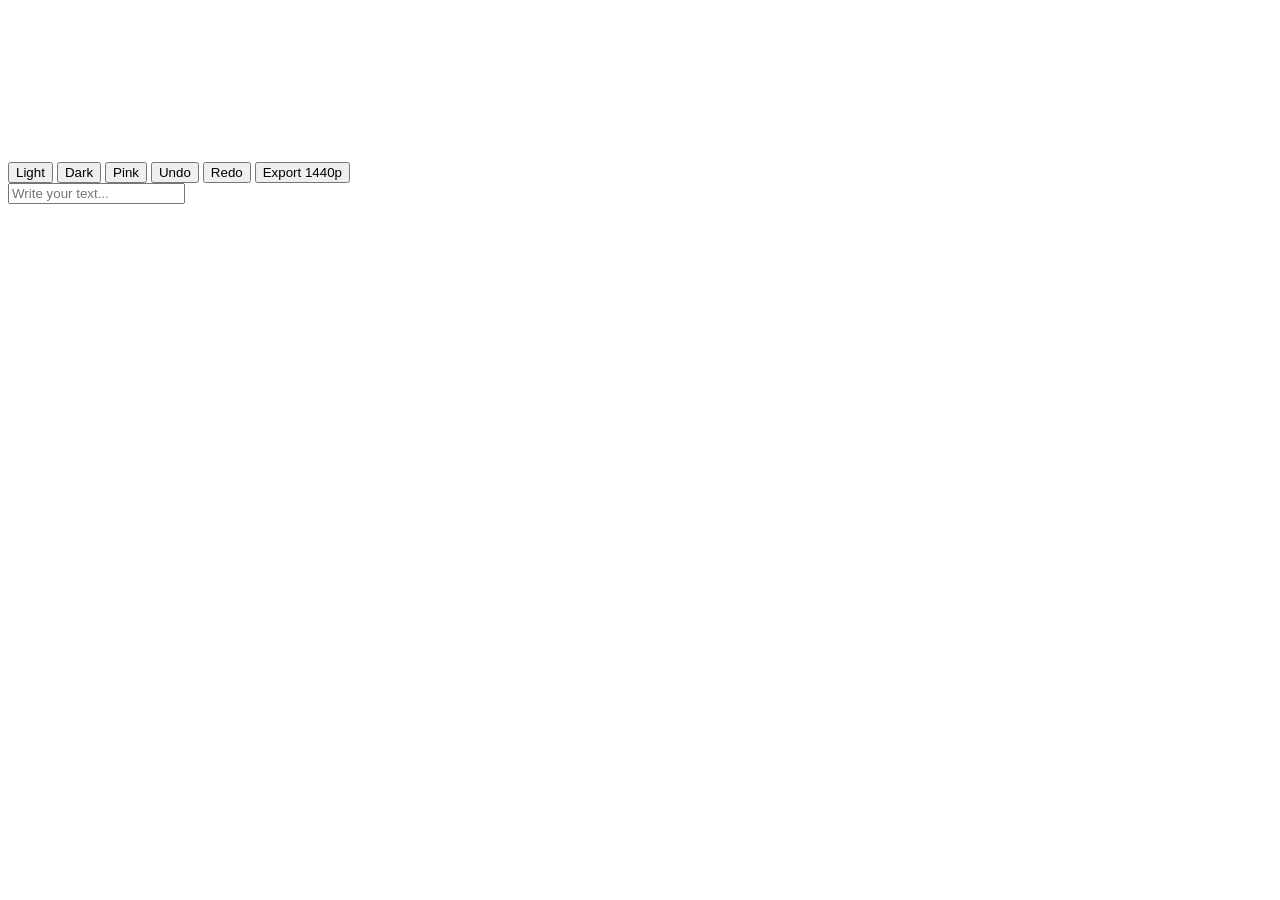
==== index.html @ 536cbb8d "Refactor index.html for version update and improvements Updated the title to 'Aesthetic Studio V13' " ====
<!DOCTYPE html>
<html lang="en">
<head>
  <meta charset="UTF-8">
  <title>Aesthetic Studio V13</title>
  <meta name="viewport" content="width=device-width, initial-scale=1.0">
  
  <!-- Main CSS -->
  <link rel="stylesheet" href="https://raw.githubusercontent.com/gamer1223-ui/aesthetic-studio/main/style.css">

  <!-- JS Files (all your 20 JS files) -->
  <script src="https://raw.githubusercontent.com/gamer1223-ui/aesthetic-studio/main/animations.js" defer></script>
  <script src="https://raw.githubusercontent.com/gamer1223-ui/aesthetic-studio/main/brush.js" defer></script>
  <script src="https://raw.githubusercontent.com/gamer1223-ui/aesthetic-studio/main/crop.js" defer></script>
  <script src="https://raw.githubusercontent.com/gamer1223-ui/aesthetic-studio/main/download.js" defer></script>
  <script src="https://raw.githubusercontent.com/gamer1223-ui/aesthetic-studio/main/editor.js" defer></script>
  <script src="https://raw.githubusercontent.com/gamer1223-ui/aesthetic-studio/main/export-advanced.js" defer></script>
  <script src="https://raw.githubusercontent.com/gamer1223-ui/aesthetic-studio/main/filters-extended.js" defer></script>
  <script src="https://raw.githubusercontent.com/gamer1223-ui/aesthetic-studio/main/filters.js" defer></script>
  <script src="https://raw.githubusercontent.com/gamer1223-ui/aesthetic-studio/main/history.js" defer></script>
  <script src="https://raw.githubusercontent.com/gamer1223-ui/aesthetic-studio/main/layer-manager.js" defer></script>
  <script src="https://raw.githubusercontent.com/gamer1223-ui/aesthetic-studio/main/neon.js" defer></script>
  <script src="https://raw.githubusercontent.com/gamer1223-ui/aesthetic-studio/main/quality.js" defer></script>
  <script src="https://raw.githubusercontent.com/gamer1223-ui/aesthetic-studio/main/scrolllabel-text-panel.js" defer></script>
  <script src="https://raw.githubusercontent.com/gamer1223-ui/aesthetic-studio/main/sliders.js" defer></script>
  <script src="https://raw.githubusercontent.com/gamer1223-ui/aesthetic-studio/main/stickers-animated.js" defer></script>
  <script src="https://raw.githubusercontent.com/gamer1223-ui/aesthetic-studio/main/stickers.js" defer></script>
  <script src="https://raw.githubusercontent.com/gamer1223-ui/aesthetic-studio/main/text-arrangement.js" defer></script>
  <script src="https://raw.githubusercontent.com/gamer1223-ui/aesthetic-studio/main/text-styles.js" defer></script>
  <script src="https://raw.githubusercontent.com/gamer1223-ui/aesthetic-studio/main/theme.js" defer></script>
  <script src="https://raw.githubusercontent.com/gamer1223-ui/aesthetic-studio/main/ui.js" defer></script>
</head>
<body>

  <!-- RGB Background Canvas -->
  <canvas id="backgroundCanvas"></canvas>

  <!-- Main Editor Canvas -->
  <canvas id="canvas"></canvas>

  <!-- Toolbar / Buttons -->
  <div id="toolbar">
    <button class="theme-button" onclick="applyTheme('light')">Light</button>
    <button class="theme-button" onclick="applyTheme('dark')">Dark</button>
    <button class="theme-button" onclick="applyTheme('pink')">Pink</button>
    <button onclick="undo()">Undo</button>
    <button onclick="redo()">Redo</button>
    <button onclick="exportHighQuality('1440p')">Export 1440p</button>
  </div>

  <!-- Scrollable Panels -->
  <div id="colorPanel"></div>
  <div id="fontPanel"></div>

  <!-- Text Input -->
  <div id="textInputContainer">
    <input type="text" id="textInput" placeholder="Write your text..." />
  </div>

  <!-- Initialize Scroll Panels / Example -->
  <script>
    document.addEventListener("DOMContentLoaded", () => {
      // Example: color panel
      createScrollablePanel("colorPanel", [
        { name: "Red", color: "#ff0000", onClick: () => applyTextColor("#ff0000") },
        { name: "Green", color: "#00ff00", onClick: () => applyTextColor("#00ff00") },
        { name: "Blue", color: "#0000ff", onClick: () => applyTextColor("#0000ff") },
        { name: "Yellow", color: "#ffff00", onClick: () => applyTextColor("#ffff00") },
        // add more colors as needed
      ], { direction: "row", iconSize: "30px", maxHeight: "60px" });

      // Example: font panel
      createScrollablePanel("fontPanel", [
        { name: "Arial", onClick: () => applyFont("Arial") },
        { name: "Verdana", onClick: () => applyFont("Verdana") },
        { name: "Comic Sans", onClick: () => applyFont("Comic Sans MS") },
        { name: "Times New Roman", onClick: () => applyFont("Times New Roman") },
        // add more fonts as needed
      ], { direction: "row", iconSize: "24px", maxHeight: "60px" });
    });
  </script>

</body>
</html>
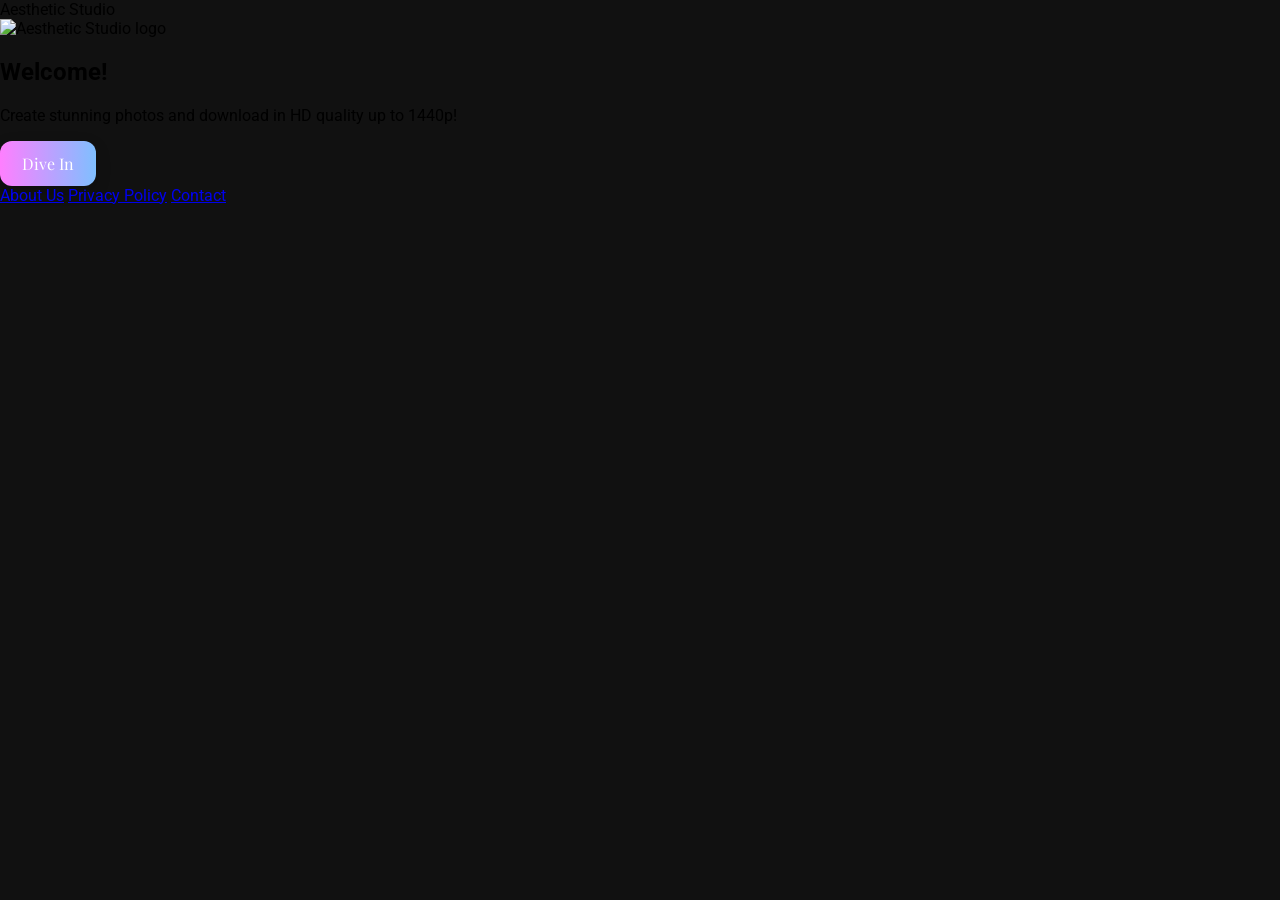
==== commit 80ff0b65: "Refactor index.html for improved structure and styling Updated HTML structure and linked local CSS. " ====
--- a/index.html
+++ b/index.html
@@ -1,83 +1,41 @@
 <!DOCTYPE html>
 <html lang="en">
 <head>
-  <meta charset="UTF-8">
-  <title>Aesthetic Studio V13</title>
-  <meta name="viewport" content="width=device-width, initial-scale=1.0">
-  
-  <!-- Main CSS -->
-  <link rel="stylesheet" href="https://raw.githubusercontent.com/gamer1223-ui/aesthetic-studio/main/style.css">
+  <meta charset="UTF-8" />
+  <meta name="viewport" content="width=device-width, initial-scale=1.0" />
+  <title>Aesthetic Studio</title>
 
-  <!-- JS Files (all your 20 JS files) -->
-  <script src="https://raw.githubusercontent.com/gamer1223-ui/aesthetic-studio/main/animations.js" defer></script>
-  <script src="https://raw.githubusercontent.com/gamer1223-ui/aesthetic-studio/main/brush.js" defer></script>
-  <script src="https://raw.githubusercontent.com/gamer1223-ui/aesthetic-studio/main/crop.js" defer></script>
-  <script src="https://raw.githubusercontent.com/gamer1223-ui/aesthetic-studio/main/download.js" defer></script>
-  <script src="https://raw.githubusercontent.com/gamer1223-ui/aesthetic-studio/main/editor.js" defer></script>
-  <script src="https://raw.githubusercontent.com/gamer1223-ui/aesthetic-studio/main/export-advanced.js" defer></script>
-  <script src="https://raw.githubusercontent.com/gamer1223-ui/aesthetic-studio/main/filters-extended.js" defer></script>
-  <script src="https://raw.githubusercontent.com/gamer1223-ui/aesthetic-studio/main/filters.js" defer></script>
-  <script src="https://raw.githubusercontent.com/gamer1223-ui/aesthetic-studio/main/history.js" defer></script>
-  <script src="https://raw.githubusercontent.com/gamer1223-ui/aesthetic-studio/main/layer-manager.js" defer></script>
-  <script src="https://raw.githubusercontent.com/gamer1223-ui/aesthetic-studio/main/neon.js" defer></script>
-  <script src="https://raw.githubusercontent.com/gamer1223-ui/aesthetic-studio/main/quality.js" defer></script>
-  <script src="https://raw.githubusercontent.com/gamer1223-ui/aesthetic-studio/main/scrolllabel-text-panel.js" defer></script>
-  <script src="https://raw.githubusercontent.com/gamer1223-ui/aesthetic-studio/main/sliders.js" defer></script>
-  <script src="https://raw.githubusercontent.com/gamer1223-ui/aesthetic-studio/main/stickers-animated.js" defer></script>
-  <script src="https://raw.githubusercontent.com/gamer1223-ui/aesthetic-studio/main/stickers.js" defer></script>
-  <script src="https://raw.githubusercontent.com/gamer1223-ui/aesthetic-studio/main/text-arrangement.js" defer></script>
-  <script src="https://raw.githubusercontent.com/gamer1223-ui/aesthetic-studio/main/text-styles.js" defer></script>
-  <script src="https://raw.githubusercontent.com/gamer1223-ui/aesthetic-studio/main/theme.js" defer></script>
-  <script src="https://raw.githubusercontent.com/gamer1223-ui/aesthetic-studio/main/ui.js" defer></script>
+  <link rel="stylesheet" href="style.css" />
+
+  <!-- cursive font only for the title -->
+  <link href="https://fonts.googleapis.com/css2?family=Dancing+Script:wght@700&display=swap" rel="stylesheet">
 </head>
-<body>
 
-  <!-- RGB Background Canvas -->
-  <canvas id="backgroundCanvas"></canvas>
+<body class="welcome-page">
 
-  <!-- Main Editor Canvas -->
-  <canvas id="canvas"></canvas>
+  <header class="welcome-header">
+    <div class="site-title">Aesthetic Studio</div>
+    <!-- put your logo file in /images/logo.png -->
+    <img src="images/logo.png" class="site-logo" alt="Aesthetic Studio logo">
+  </header>
 
-  <!-- Toolbar / Buttons -->
-  <div id="toolbar">
-    <button class="theme-button" onclick="applyTheme('light')">Light</button>
-    <button class="theme-button" onclick="applyTheme('dark')">Dark</button>
-    <button class="theme-button" onclick="applyTheme('pink')">Pink</button>
-    <button onclick="undo()">Undo</button>
-    <button onclick="redo()">Redo</button>
-    <button onclick="exportHighQuality('1440p')">Export 1440p</button>
-  </div>
+  <main class="welcome-main">
+    <h2>Welcome!</h2>
+    <p>Create stunning photos and download in HD quality up to 1440p!</p>
 
-  <!-- Scrollable Panels -->
-  <div id="colorPanel"></div>
-  <div id="fontPanel"></div>
+    <button class="dive-btn" onclick="goHome()">Dive In</button>
+  </main>
 
-  <!-- Text Input -->
-  <div id="textInputContainer">
-    <input type="text" id="textInput" placeholder="Write your text..." />
-  </div>
+  <footer class="site-footer">
+    <a href="#">About Us</a>
+    <a href="#">Privacy Policy</a>
+    <a href="#">Contact</a>
+  </footer>
 
-  <!-- Initialize Scroll Panels / Example -->
   <script>
-    document.addEventListener("DOMContentLoaded", () => {
-      // Example: color panel
-      createScrollablePanel("colorPanel", [
-        { name: "Red", color: "#ff0000", onClick: () => applyTextColor("#ff0000") },
-        { name: "Green", color: "#00ff00", onClick: () => applyTextColor("#00ff00") },
-        { name: "Blue", color: "#0000ff", onClick: () => applyTextColor("#0000ff") },
-        { name: "Yellow", color: "#ffff00", onClick: () => applyTextColor("#ffff00") },
-        // add more colors as needed
-      ], { direction: "row", iconSize: "30px", maxHeight: "60px" });
-
-      // Example: font panel
-      createScrollablePanel("fontPanel", [
-        { name: "Arial", onClick: () => applyFont("Arial") },
-        { name: "Verdana", onClick: () => applyFont("Verdana") },
-        { name: "Comic Sans", onClick: () => applyFont("Comic Sans MS") },
-        { name: "Times New Roman", onClick: () => applyFont("Times New Roman") },
-        // add more fonts as needed
-      ], { direction: "row", iconSize: "24px", maxHeight: "60px" });
-    });
+    function goHome(){
+      window.location.href = "home.html"; 
+    }
   </script>
 
 </body>
--- a/style.css
+++ b/style.css
@@ -0,0 +1,163 @@
+/* Google Fonts */
+@import url('https://fonts.googleapis.com/css2?family=Roboto:wght@400;700&family=Playfair+Display:wght@400;700&display=swap');
+
+/* Body & Canvas */
+body {
+  margin: 0;
+  padding: 0;
+  font-family: 'Roboto', sans-serif;
+  background: #111;
+  overflow: hidden;
+}
+
+canvas#backgroundCanvas {
+  position: fixed;
+  top: 0;
+  left: 0;
+  width: 100%;
+  height: 100%;
+  z-index: -1;
+}
+
+canvas#canvas {
+  position: absolute;
+  top: 0;
+  left: 0;
+  z-index: 10;
+}
+
+/* Toolbar */
+#toolbar {
+  position: fixed;
+  bottom: 20px;
+  left: 50%;
+  transform: translateX(-50%);
+  display: flex;
+  gap: 12px;
+  padding: 10px 15px;
+  background: rgba(0,0,0,0.5);
+  border-radius: 15px;
+  box-shadow: 0 5px 20px rgba(0,0,0,0.5);
+  z-index: 50;
+  backdrop-filter: blur(5px);
+}
+
+button {
+  border: none;
+  border-radius: 12px;
+  padding: 12px 22px;
+  font-size: 16px;
+  color: #fff;
+  cursor: pointer;
+  background: linear-gradient(90deg, #ff7fff, #7fbfff);
+  box-shadow: 0 5px 15px rgba(0,0,0,0.2);
+  transition: all 0.3s ease;
+  font-family: 'Playfair Display', serif;
+}
+
+button:hover {
+  transform: translateY(-3px);
+  box-shadow: 0 8px 25px rgba(0,0,0,0.3);
+}
+
+/* Scrollable panels */
+.scroll-panel {
+  display: flex;
+  gap: 10px;
+  padding: 8px;
+  overflow-x: auto;
+  max-height: 80px;
+  background: rgba(30,30,30,0.8);
+  border-radius: 12px;
+  box-shadow: 0 3px 10px rgba(0,0,0,0.3);
+}
+
+.scroll-panel::-webkit-scrollbar {
+  height: 6px;
+}
+.scroll-panel::-webkit-scrollbar-thumb {
+  background: #ff77ff;
+  border-radius: 3px;
+}
+
+/* Welcome banner */
+#welcomeBanner {
+  position: fixed;
+  top: 50%;
+  left: 50%;
+  transform: translate(-50%, -50%);
+  font-family: 'Playfair Display', serif;
+  font-size: 36px;
+  font-weight: 700;
+  background: linear-gradient(90deg,#ff7fff,#7fbfff,#ffdd7f);
+  -webkit-background-clip: text;
+  -webkit-text-fill-color: transparent;
+  text-align: center;
+  z-index: 100;
+  opacity: 0;
+  animation: fadeInBanner 2s forwards 0.5s;
+}
+
+@keyframes fadeInBanner {
+  from { opacity: 0; transform: translate(-50%, -60%); }
+  to { opacity: 1; transform: translate(-50%, -50%); }
+}
+
+/* Text input */
+#textInputContainer {
+  position: fixed;
+  bottom: 100px;
+  left: 50%;
+  transform: translateX(-50%);
+  z-index: 50;
+}
+
+#textInput {
+  font-size: 18px;
+  padding: 10px 14px;
+  border-radius: 10px;
+  border: none;
+  outline: none;
+  width: 300px;
+  font-family: 'Roboto', sans-serif;
+  background: rgba(50,50,50,0.8);
+  color: #fff;
+}
+
+/* Text styles dropdown */
+.text-style-dropdown {
+  position: relative;
+  display: inline-block;
+}
+
+.text-style-dropdown-content {
+  display: none;
+  position: absolute;
+  background-color: rgba(30,30,30,0.9);
+  min-width: 180px;
+  border-radius: 10px;
+  box-shadow: 0 5px 15px rgba(0,0,0,0.4);
+  z-index: 100;
+  max-height: 200px;
+  overflow-y: auto;
+  padding: 8px 0;
+}
+
+.text-style-dropdown-content div {
+  padding: 8px 12px;
+  cursor: pointer;
+  transition: all 0.2s ease;
+}
+
+.text-style-dropdown-content div:hover {
+  background: #ff77ff33;
+}
+
+.text-style-dropdown:hover .text-style-dropdown-content {
+  display: block;
+}
+
+/* Theme colors (example, more can be added) */
+.theme-light { background: #f5f5f5; color: #000; }
+.theme-dark { background: #111; color: #fff; }
+.theme-pink { background: #ff77ff; color: #fff; }
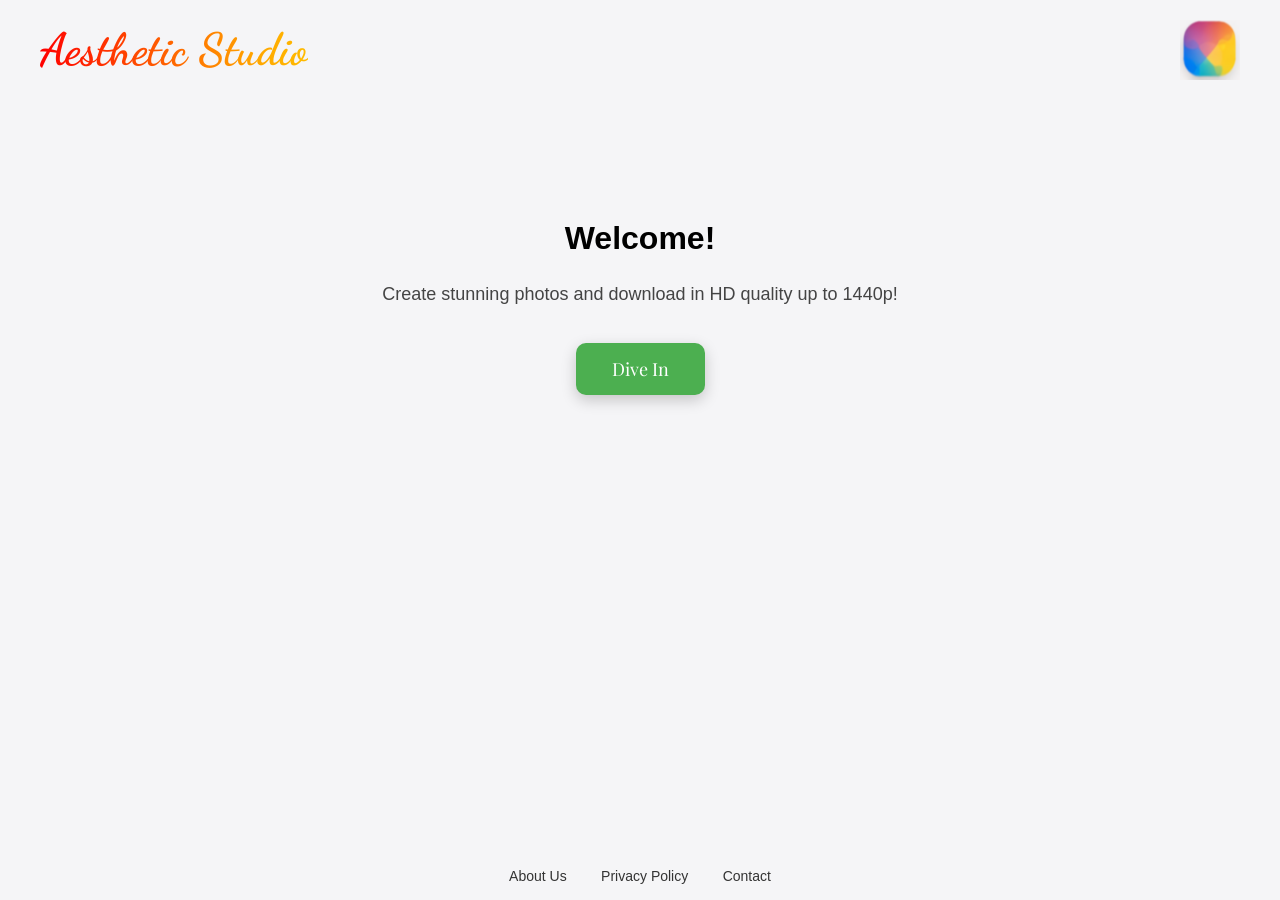
==== commit 8c3fc227: "Refactor index.html structure and styles" ====
--- a/index.html
+++ b/index.html
@@ -1,42 +1,144 @@
 <!DOCTYPE html>
 <html lang="en">
 <head>
-  <meta charset="UTF-8" />
-  <meta name="viewport" content="width=device-width, initial-scale=1.0" />
-  <title>Aesthetic Studio</title>
+<meta charset="UTF-8">
+<meta name="viewport" content="width=device-width, initial-scale=1.0">
 
-  <link rel="stylesheet" href="style.css" />
+<title>Aesthetic Studio</title>
 
-  <!-- cursive font only for the title -->
-  <link href="https://fonts.googleapis.com/css2?family=Dancing+Script:wght@700&display=swap" rel="stylesheet">
+<link rel="stylesheet" href="style.css">
+
+<!-- Cursive font for Aesthetic Studio -->
+<link href="https://fonts.googleapis.com/css2?family=Dancing+Script:wght@700&display=swap" rel="stylesheet">
+
+<style>
+
+body{
+margin:0;
+font-family:Arial, sans-serif;
+background:#f5f5f7;
+text-align:center;
+}
+
+header{
+display:flex;
+justify-content:space-between;
+align-items:center;
+padding:20px 40px;
+}
+
+/* Website title */
+.site-title{
+font-family:'Dancing Script',cursive;
+font-size:45px;
+font-weight:bold;
+
+background:linear-gradient(90deg, red, orange, yellow, green, blue, purple);
+background-size:400%;
+
+-webkit-background-clip:text;
+color:transparent;
+
+animation:rgbGlow 6s linear infinite;
+}
+
+@keyframes rgbGlow{
+0%{background-position:0%}
+100%{background-position:400%}
+}
+
+/* Logo */
+.logo{
+width:60px;
+height:60px;
+}
+
+/* Welcome section */
+
+.welcome{
+margin-top:120px;
+}
+
+.welcome h2{
+font-size:32px;
+}
+
+.welcome p{
+font-size:18px;
+color:#444;
+}
+
+/* Dive button */
+
+.dive-btn{
+margin-top:20px;
+padding:14px 36px;
+font-size:18px;
+border:none;
+border-radius:10px;
+background:#4CAF50;
+color:white;
+cursor:pointer;
+}
+
+/* Footer */
+
+footer{
+position:fixed;
+bottom:15px;
+width:100%;
+}
+
+footer a{
+margin:0 15px;
+text-decoration:none;
+color:#333;
+font-size:14px;
+}
+
+</style>
 </head>
 
-<body class="welcome-page">
+<body>
 
-  <header class="welcome-header">
-    <div class="site-title">Aesthetic Studio</div>
-    <!-- put your logo file in /images/logo.png -->
-    <img src="images/logo.png" class="site-logo" alt="Aesthetic Studio logo">
-  </header>
+<header>
 
-  <main class="welcome-main">
-    <h2>Welcome!</h2>
-    <p>Create stunning photos and download in HD quality up to 1440p!</p>
+<div class="site-title">
+Aesthetic Studio
+</div>
 
-    <button class="dive-btn" onclick="goHome()">Dive In</button>
-  </main>
+<img src="logo.png" class="logo">
 
-  <footer class="site-footer">
-    <a href="#">About Us</a>
-    <a href="#">Privacy Policy</a>
-    <a href="#">Contact</a>
-  </footer>
+</header>
 
-  <script>
-    function goHome(){
-      window.location.href = "home.html"; 
-    }
-  </script>
+
+<div class="welcome">
+
+<h2>Welcome!</h2>
+
+<p>Create stunning photos and download in HD quality up to 1440p!</p>
+
+<button class="dive-btn" onclick="diveIn()">Dive In</button>
+
+</div>
+
+
+<footer>
+
+<a href="#">About Us</a>
+<a href="#">Privacy Policy</a>
+<a href="#">Contact</a>
+
+</footer>
+
+
+<script>
+
+function diveIn(){
+window.location.href="home.html";
+}
+
+</script>
 
 </body>
 </html>
--- a/style.css
+++ b/style.css
@@ -161,3 +161,67 @@
 .theme-light { background: #f5f5f5; color: #000; }
 .theme-dark { background: #111; color: #fff; }
 .theme-pink { background: #ff77ff; color: #fff; }
+/* ===== WELCOME PAGE STYLES ===== */
+.welcome-page{
+  background:#f5f5f7;
+  margin:0;
+  font-family:Arial, Helvetica, sans-serif;
+  text-align:center;
+}
+
+.welcome-header{
+  display:flex;
+  justify-content:space-between;
+  align-items:center;
+  padding:20px 40px;
+}
+
+.site-logo{
+  width:55px;
+  height:55px;
+}
+
+.site-title{
+  font-family:'Dancing Script', cursive;
+  font-size:44px;
+  font-weight:bold;
+
+  background:linear-gradient(90deg, red, orange, yellow, green, blue, purple);
+  background-size:400%;
+  -webkit-background-clip:text;
+  color:transparent;
+
+  animation:rgbGlow 6s linear infinite;
+}
+
+@keyframes rgbGlow{
+  0%{background-position:0%}
+  100%{background-position:400%}
+}
+
+.welcome-main{
+  margin-top:100px;
+}
+
+.dive-btn{
+  margin-top:20px;
+  padding:14px 36px;
+  font-size:18px;
+  border:none;
+  border-radius:10px;
+  background:#4CAF50;
+  color:white;
+  cursor:pointer;
+}
+
+.site-footer{
+  position:fixed;
+  bottom:15px;
+  width:100%;
+}
+
+.site-footer a{
+  margin:0 15px;
+  color:#333;
+  text-decoration:none;
+}
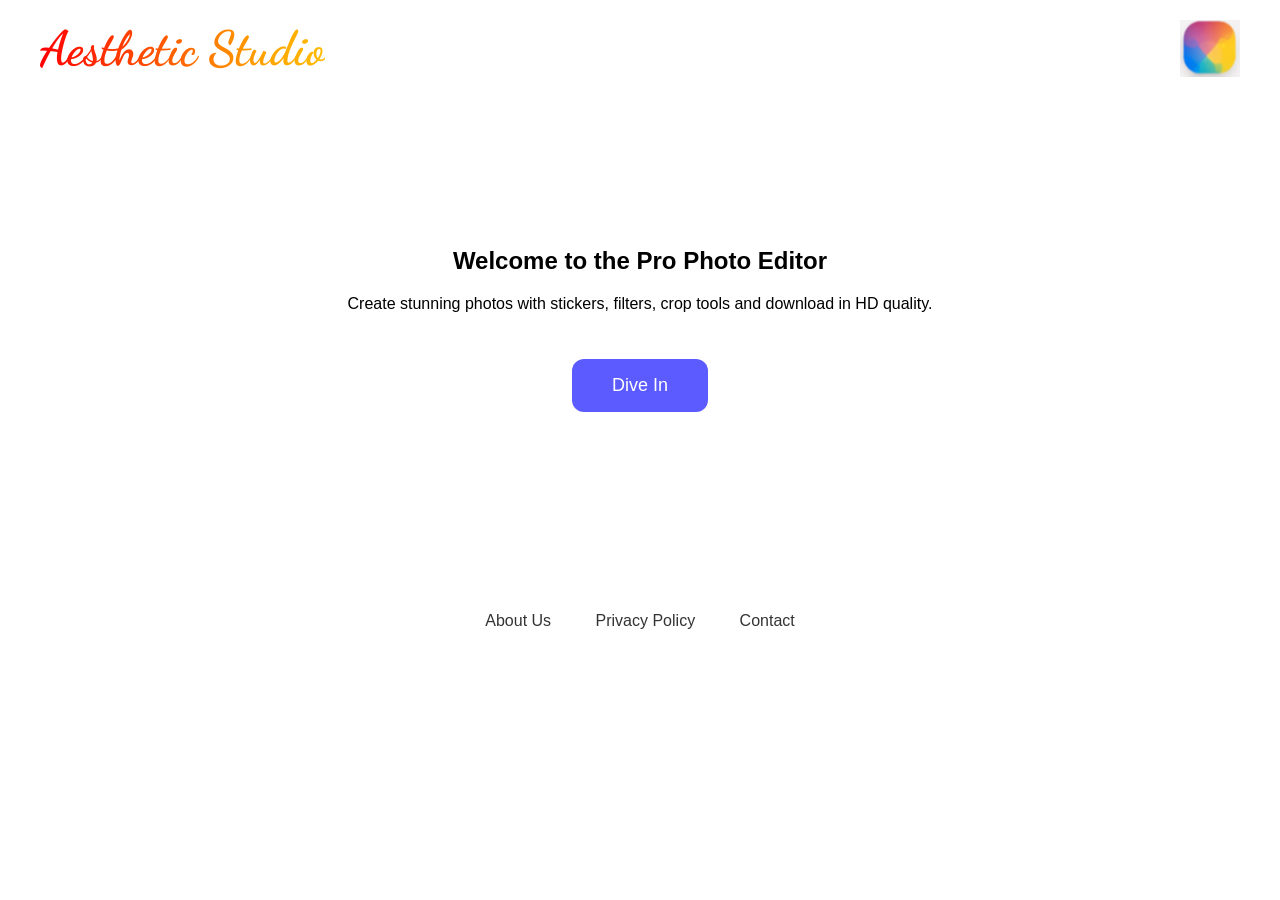
==== commit bc7a18f9: "Refactor index.html for improved layout and content" ====
--- a/index.html
+++ b/index.html
@@ -1,22 +1,20 @@
 <!DOCTYPE html>
-<html lang="en">
+<html>
 <head>
+
 <meta charset="UTF-8">
 <meta name="viewport" content="width=device-width, initial-scale=1.0">
 
 <title>Aesthetic Studio</title>
 
-<link rel="stylesheet" href="style.css">
-
-<!-- Cursive font for Aesthetic Studio -->
 <link href="https://fonts.googleapis.com/css2?family=Dancing+Script:wght@700&display=swap" rel="stylesheet">
 
 <style>
 
 body{
 margin:0;
-font-family:Arial, sans-serif;
-background:#f5f5f7;
+font-family:Arial;
+background:white;
 text-align:center;
 }
 
@@ -27,10 +25,10 @@
 padding:20px 40px;
 }
 
-/* Website title */
 .site-title{
+
 font-family:'Dancing Script',cursive;
-font-size:45px;
+font-size:48px;
 font-weight:bold;
 
 background:linear-gradient(90deg, red, orange, yellow, green, blue, purple);
@@ -40,6 +38,7 @@
 color:transparent;
 
 animation:rgbGlow 6s linear infinite;
+
 }
 
 @keyframes rgbGlow{
@@ -47,65 +46,59 @@
 100%{background-position:400%}
 }
 
-/* Logo */
 .logo{
 width:60px;
-height:60px;
 }
 
-/* Welcome section */
-
 .welcome{
-margin-top:120px;
+margin-top:150px;
 }
 
-.welcome h2{
-font-size:32px;
+.dive-btn{
+
+margin-top:30px;
+
+padding:16px 40px;
+
+font-size:18px;
+
+border:none;
+
+border-radius:12px;
+
+background:#5b5bff;
+
+color:white;
+
+cursor:pointer;
+
 }
 
-.welcome p{
-font-size:18px;
-color:#444;
-}
+footer{
 
-/* Dive button */
+margin-top:200px;
 
-.dive-btn{
-margin-top:20px;
-padding:14px 36px;
-font-size:18px;
-border:none;
-border-radius:10px;
-background:#4CAF50;
-color:white;
-cursor:pointer;
-}
-
-/* Footer */
-
-footer{
-position:fixed;
-bottom:15px;
-width:100%;
 }
 
 footer a{
-margin:0 15px;
+
+margin:0 20px;
+
 text-decoration:none;
+
 color:#333;
-font-size:14px;
+
 }
 
 </style>
+
 </head>
 
 <body>
 
 <header>
 
-<div class="site-title">
-Aesthetic Studio
-</div>
+<div class="site-title">Aesthetic Studio</div>
 
 <img src="logo.png" class="logo">
 
@@ -114,11 +107,11 @@
 
 <div class="welcome">
 
-<h2>Welcome!</h2>
+<h2>Welcome to the Pro Photo Editor</h2>
 
-<p>Create stunning photos and download in HD quality up to 1440p!</p>
+<p>Create stunning photos with stickers, filters, crop tools and download in HD quality.</p>
 
-<button class="dive-btn" onclick="diveIn()">Dive In</button>
+<button class="dive-btn" onclick="openPage2()">Dive In</button>
 
 </div>
 
@@ -126,7 +119,9 @@
 <footer>
 
 <a href="#">About Us</a>
+
 <a href="#">Privacy Policy</a>
+
 <a href="#">Contact</a>
 
 </footer>
@@ -134,11 +129,15 @@
 
 <script>
 
-function diveIn(){
-window.location.href="home.html";
+function openPage2(){
+
+window.location.href="./page2.html";
+
 }
 
 </script>
 
+
 </body>
+
 </html>
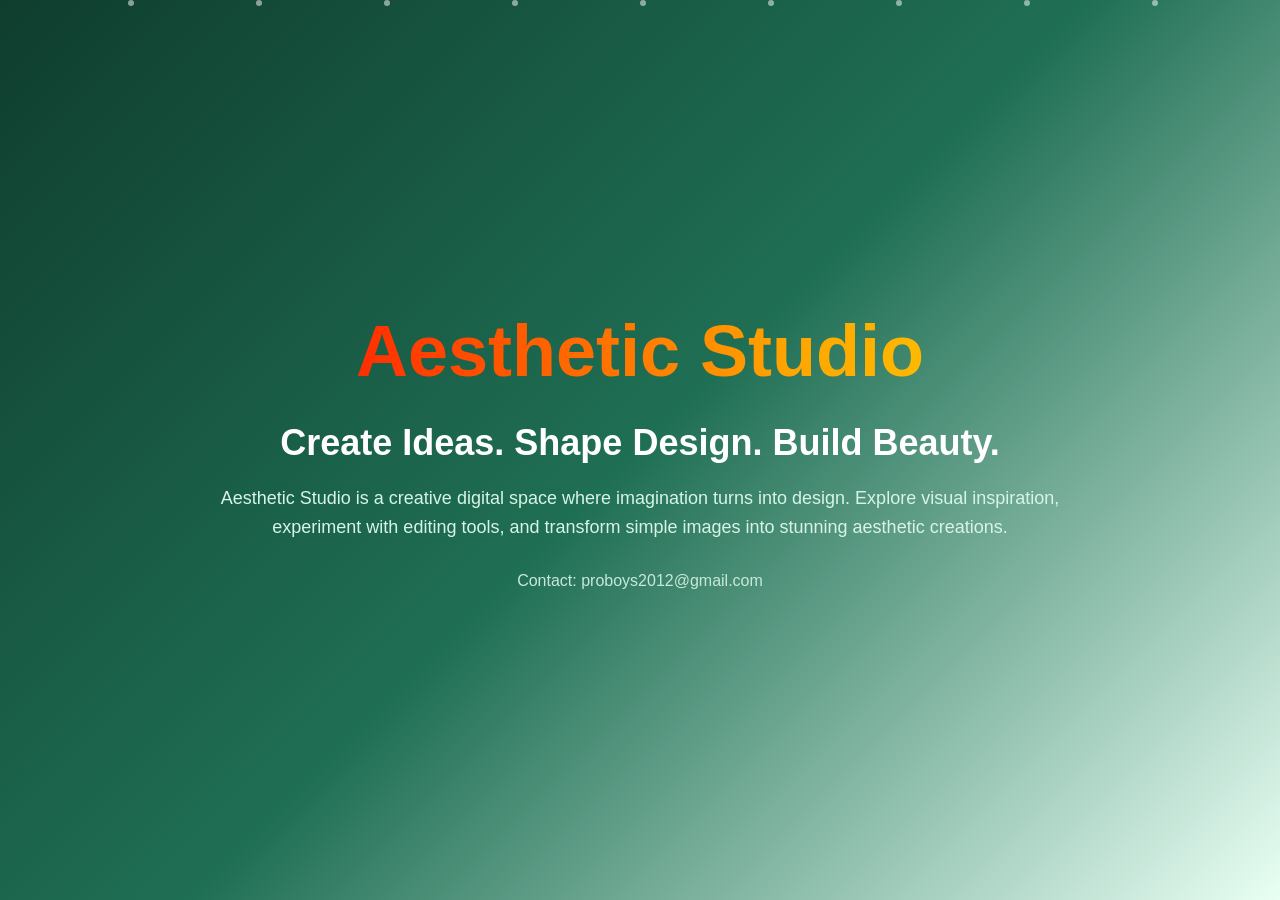
==== commit e74a01f1: "Update index.html" ====
--- a/index.html
+++ b/index.html
@@ -1,5 +1,6 @@
 <!DOCTYPE html>
 <html>
+
 <head>
 
 <meta charset="UTF-8">
@@ -7,86 +8,117 @@
 
 <title>Aesthetic Studio</title>
 
-<link href="https://fonts.googleapis.com/css2?family=Dancing+Script:wght@700&display=swap" rel="stylesheet">
-
 <style>
 
 body{
 margin:0;
 font-family:Arial;
-background:white;
-text-align:center;
+height:100vh;
+
+/* GREEN BLENDED BACKGROUND */
+
+background:linear-gradient(135deg,#0f3d2e,#1f6f54,#e9fff4);
+
+color:white;
+
+display:flex;
+align-items:center;
+justify-content:center;
+overflow:hidden;
 }
 
-header{
-display:flex;
-justify-content:space-between;
-align-items:center;
-padding:20px 40px;
+/* MAIN CONTAINER */
+
+.container{
+text-align:center;
+max-width:900px;
+padding:40px;
+position:relative;
+z-index:1;
 }
 
-.site-title{
+/* RGB TITLE */
 
-font-family:'Dancing Script',cursive;
-font-size:48px;
+.title{
+font-size:72px;
 font-weight:bold;
+margin-bottom:30px;
 
-background:linear-gradient(90deg, red, orange, yellow, green, blue, purple);
+background:linear-gradient(90deg,red,orange,yellow,green,cyan,blue,purple);
 background-size:400%;
 
 -webkit-background-clip:text;
-color:transparent;
+-webkit-text-fill-color:transparent;
 
-animation:rgbGlow 6s linear infinite;
-
+animation:rgbMove 6s linear infinite;
 }
 
-@keyframes rgbGlow{
+@keyframes rgbMove{
 0%{background-position:0%}
 100%{background-position:400%}
 }
 
-.logo{
-width:60px;
+/* BIG TEXT */
+
+.big-text{
+font-size:36px;
+font-weight:bold;
+margin-bottom:20px;
 }
 
-.welcome{
-margin-top:150px;
+/* SMALL DESCRIPTION */
+
+.small-text{
+font-size:18px;
+color:#d7f5e6;
+line-height:1.6;
+margin-bottom:30px;
 }
 
-.dive-btn{
+/* EMAIL */
 
-margin-top:30px;
-
-padding:16px 40px;
-
-font-size:18px;
-
-border:none;
-
-border-radius:12px;
-
-background:#5b5bff;
-
-color:white;
-
-cursor:pointer;
-
+.email{
+font-size:16px;
+color:#c7e9da;
 }
 
-footer{
+/* PARTICLES BACKGROUND */
 
-margin-top:200px;
-
+.particles{
+position:fixed;
+top:0;
+left:0;
+width:100%;
+height:100%;
+pointer-events:none;
+overflow:hidden;
 }
 
-footer a{
+.particles span{
+position:absolute;
+width:6px;
+height:6px;
+background:white;
+border-radius:50%;
+opacity:0.5;
+animation:float 10s linear infinite;
+}
 
-margin:0 20px;
+@keyframes float{
 
-text-decoration:none;
+0%{
+transform:translateY(100vh) scale(0);
+opacity:0;
+}
 
-color:#333;
+50%{
+opacity:0.7;
+}
+
+100%{
+transform:translateY(-10vh) scale(1);
+opacity:0;
+}
 
 }
 
@@ -96,47 +128,43 @@
 
 <body>
 
-<header>
+<!-- PARTICLES -->
 
-<div class="site-title">Aesthetic Studio</div>
+<div class="particles">
 
-<img src="logo.png" class="logo">
-
-</header>
-
-
-<div class="welcome">
-
-<h2>Welcome to the Pro Photo Editor</h2>
-
-<p>Create stunning photos with stickers, filters, crop tools and download in HD quality.</p>
-
-<button class="dive-btn" onclick="openPage2()">Dive In</button>
+<span style="left:10%;animation-delay:0s"></span>
+<span style="left:20%;animation-delay:2s"></span>
+<span style="left:30%;animation-delay:4s"></span>
+<span style="left:40%;animation-delay:1s"></span>
+<span style="left:50%;animation-delay:3s"></span>
+<span style="left:60%;animation-delay:5s"></span>
+<span style="left:70%;animation-delay:2s"></span>
+<span style="left:80%;animation-delay:4s"></span>
+<span style="left:90%;animation-delay:1s"></span>
 
 </div>
 
+<div class="container">
 
-<footer>
+<div class="title">
+Aesthetic Studio
+</div>
 
-<a href="#">About Us</a>
+<div class="big-text">
+Create Ideas. Shape Design. Build Beauty.
+</div>
 
-<a href="#">Privacy Policy</a>
+<div class="small-text">
+Aesthetic Studio is a creative digital space where imagination turns into design. 
+Explore visual inspiration, experiment with editing tools, and transform simple 
+images into stunning aesthetic creations.
+</div>
 
-<a href="#">Contact</a>
+<div class="email">
+Contact: proboys2012@gmail.com
+</div>
 
-</footer>
-
-
-<script>
-
-function openPage2(){
-
-window.location.href="./page2.html";
-
-}
-
-</script>
-
+</div>
 
 </body>
 
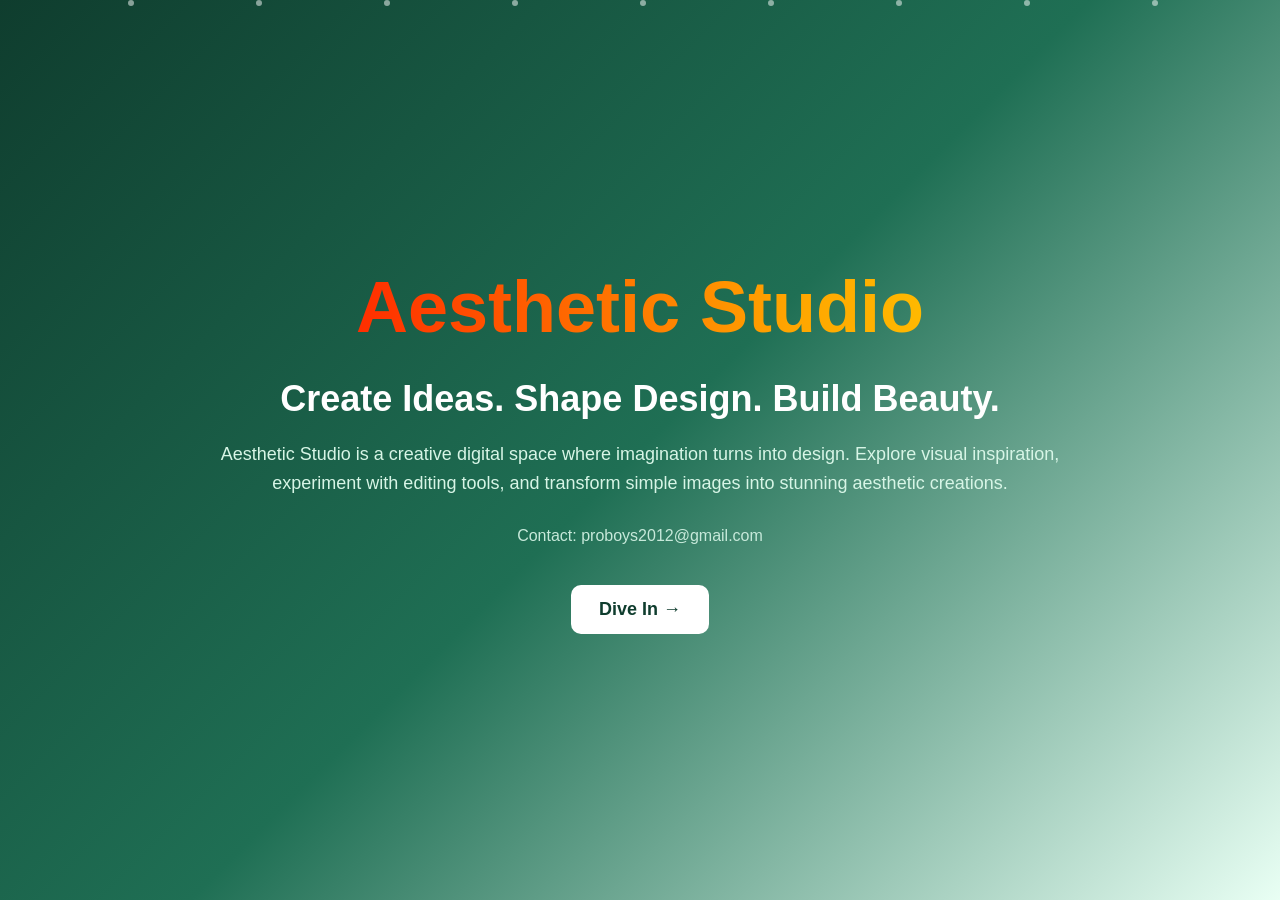
==== commit 6e91d8d7: "Update index.html" ====
--- a/index.html
+++ b/index.html
@@ -80,6 +80,32 @@
 .email{
 font-size:16px;
 color:#c7e9da;
+margin-bottom:20px;
+}
+
+/* DIVE BUTTON */
+
+.dive-btn{
+margin-top:20px;
+background:white;
+color:#0f3d2e;
+padding:14px 28px;
+font-size:18px;
+border:none;
+border-radius:10px;
+cursor:pointer;
+font-weight:bold;
+
+transition:transform 0.2s ease, box-shadow 0.2s ease;
+}
+
+.dive-btn:hover{
+transform:translateY(-3px);
+box-shadow:0 8px 20px rgba(0,0,0,0.25);
+}
+
+.dive-btn:active{
+transform:scale(0.95);
 }
 
 /* PARTICLES BACKGROUND */
@@ -164,6 +190,10 @@
 Contact: proboys2012@gmail.com
 </div>
 
+<button class="dive-btn" onclick="window.location.href='page2.html'">
+Dive In →
+</button>
+
 </div>
 
 </body>
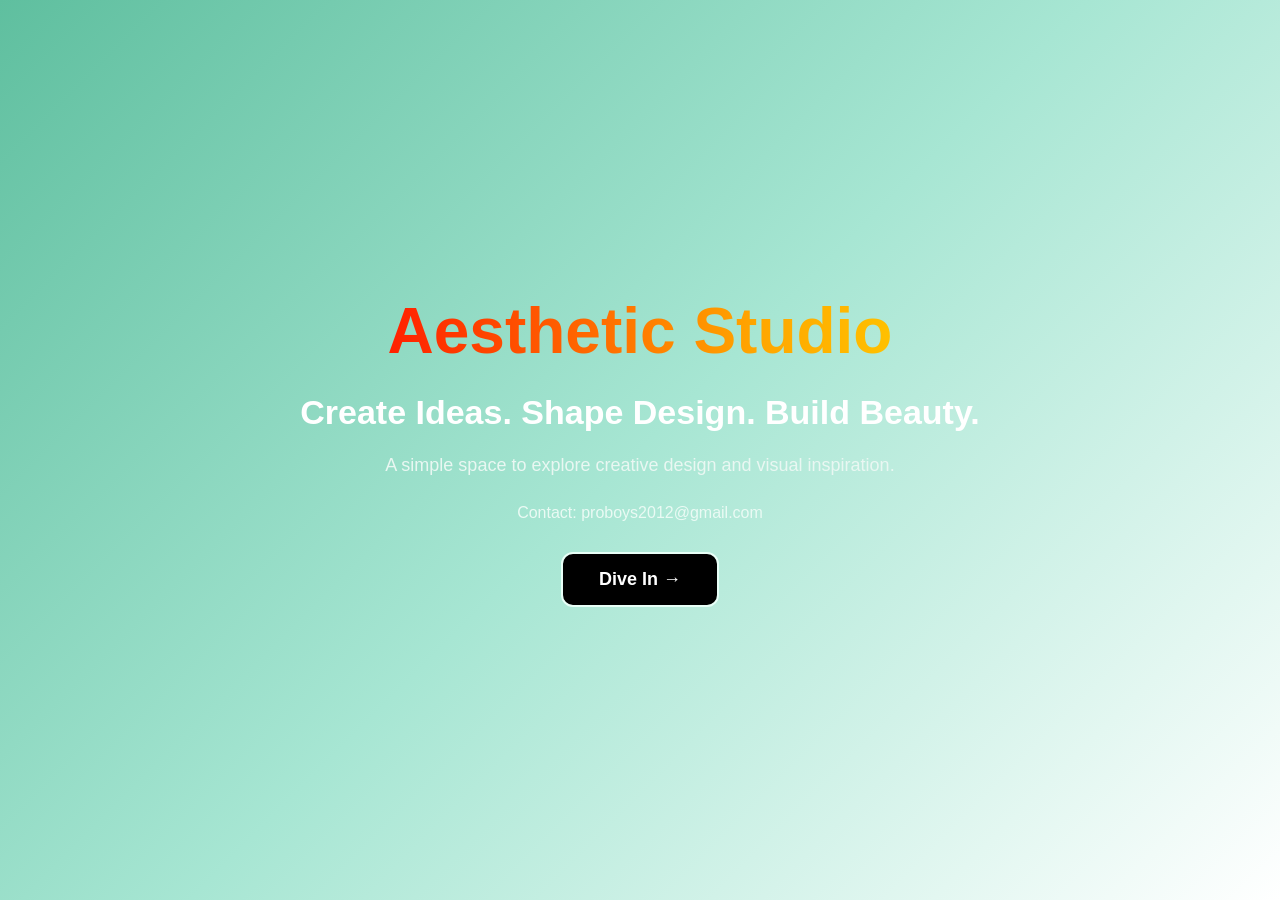
==== commit ecc94161: "Update index.html" ====
--- a/index.html
+++ b/index.html
@@ -13,36 +13,35 @@
 body{
 margin:0;
 font-family:Arial;
-height:100vh;
 
-/* GREEN BLENDED BACKGROUND */
+/* LIGHT GREEN BLEND BACKGROUND */
 
-background:linear-gradient(135deg,#0f3d2e,#1f6f54,#e9fff4);
+background:linear-gradient(135deg,#5fbf9f,#a7e6d3,#ffffff);
 
 color:white;
 
 display:flex;
 align-items:center;
 justify-content:center;
-overflow:hidden;
+
+min-height:100vh;
+text-align:center;
 }
 
 /* MAIN CONTAINER */
 
 .container{
-text-align:center;
 max-width:900px;
-padding:40px;
-position:relative;
-z-index:1;
+padding:40px 20px;
 }
 
 /* RGB TITLE */
 
 .title{
-font-size:72px;
+
+font-size:64px;
 font-weight:bold;
-margin-bottom:30px;
+margin-bottom:25px;
 
 background:linear-gradient(90deg,red,orange,yellow,green,cyan,blue,purple);
 background-size:400%;
@@ -51,100 +50,80 @@
 -webkit-text-fill-color:transparent;
 
 animation:rgbMove 6s linear infinite;
+
 }
 
 @keyframes rgbMove{
+
 0%{background-position:0%}
 100%{background-position:400%}
+
 }
 
 /* BIG TEXT */
 
 .big-text{
-font-size:36px;
+
+font-size:34px;
 font-weight:bold;
+color:white;
 margin-bottom:20px;
+
 }
 
 /* SMALL DESCRIPTION */
 
 .small-text{
+
 font-size:18px;
-color:#d7f5e6;
-line-height:1.6;
-margin-bottom:30px;
+color:#e9f7f2;
+line-height:1.5;
+margin-bottom:25px;
+
 }
 
 /* EMAIL */
 
 .email{
+
 font-size:16px;
-color:#c7e9da;
-margin-bottom:20px;
+color:#eafaf4;
+margin-bottom:30px;
+
 }
 
 /* DIVE BUTTON */
 
 .dive-btn{
-margin-top:20px;
-background:white;
-color:#0f3d2e;
-padding:14px 28px;
+
+background:black;
+color:white;
+
+padding:15px 36px;
+
 font-size:18px;
-border:none;
-border-radius:10px;
-cursor:pointer;
 font-weight:bold;
 
-transition:transform 0.2s ease, box-shadow 0.2s ease;
+border:2px solid #e8fff7;
+
+border-radius:12px;
+
+cursor:pointer;
+
+transition:all 0.2s ease;
+
 }
 
 .dive-btn:hover{
+
 transform:translateY(-3px);
-box-shadow:0 8px 20px rgba(0,0,0,0.25);
+box-shadow:0 8px 20px rgba(0,0,0,0.3);
+
 }
 
 .dive-btn:active{
+
 transform:scale(0.95);
-}
-
-/* PARTICLES BACKGROUND */
-
-.particles{
-position:fixed;
-top:0;
-left:0;
-width:100%;
-height:100%;
-pointer-events:none;
-overflow:hidden;
-}
-
-.particles span{
-position:absolute;
-width:6px;
-height:6px;
-background:white;
-border-radius:50%;
-opacity:0.5;
-animation:float 10s linear infinite;
-}
-
-@keyframes float{
-
-0%{
-transform:translateY(100vh) scale(0);
-opacity:0;
-}
-
-50%{
-opacity:0.7;
-}
-
-100%{
-transform:translateY(-10vh) scale(1);
-opacity:0;
-}
 
 }
 
@@ -153,22 +132,6 @@
 </head>
 
 <body>
-
-<!-- PARTICLES -->
-
-<div class="particles">
-
-<span style="left:10%;animation-delay:0s"></span>
-<span style="left:20%;animation-delay:2s"></span>
-<span style="left:30%;animation-delay:4s"></span>
-<span style="left:40%;animation-delay:1s"></span>
-<span style="left:50%;animation-delay:3s"></span>
-<span style="left:60%;animation-delay:5s"></span>
-<span style="left:70%;animation-delay:2s"></span>
-<span style="left:80%;animation-delay:4s"></span>
-<span style="left:90%;animation-delay:1s"></span>
-
-</div>
 
 <div class="container">
 
@@ -181,9 +144,7 @@
 </div>
 
 <div class="small-text">
-Aesthetic Studio is a creative digital space where imagination turns into design. 
-Explore visual inspiration, experiment with editing tools, and transform simple 
-images into stunning aesthetic creations.
+A simple space to explore creative design and visual inspiration.
 </div>
 
 <div class="email">
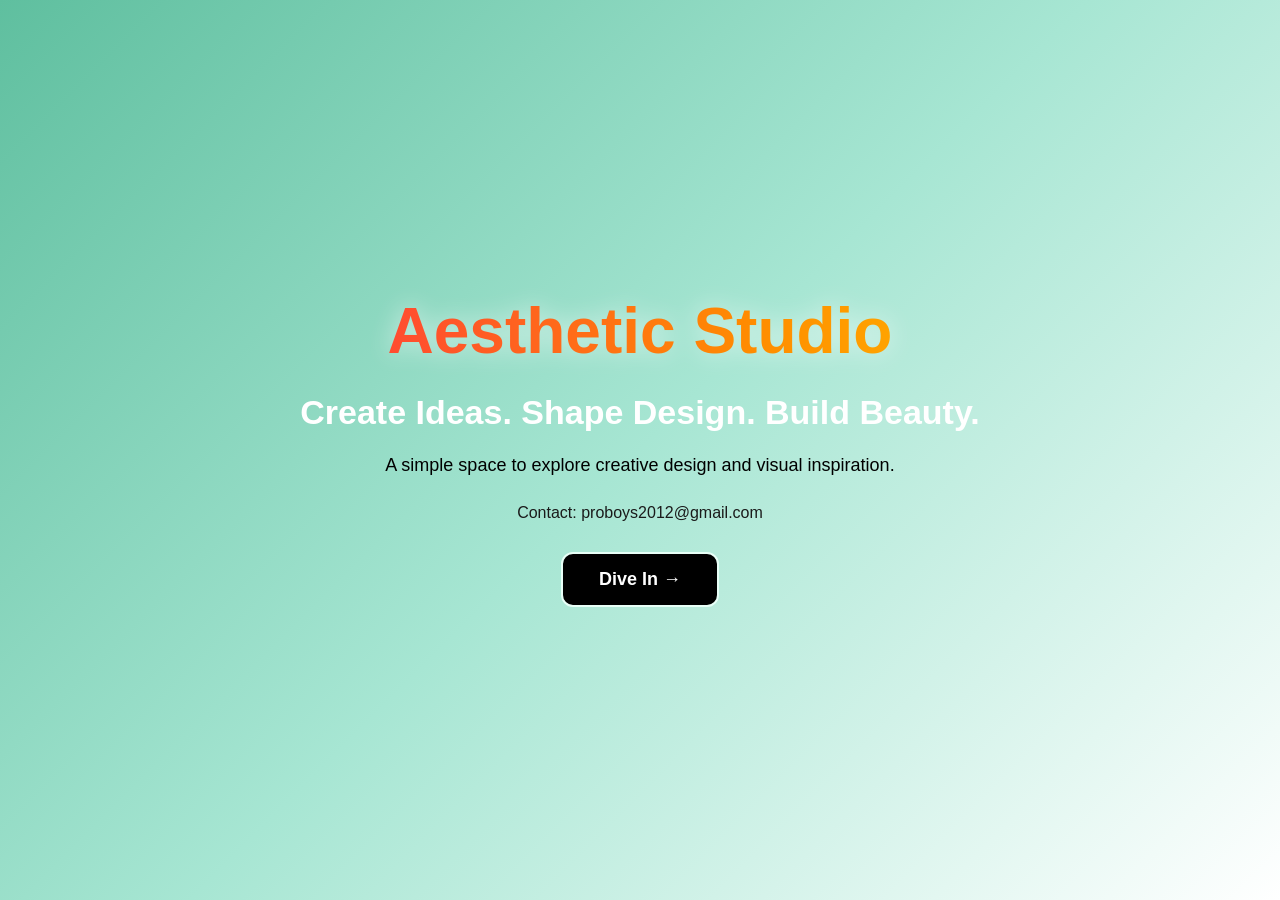
==== commit 28a01d58: "Update index.html" ====
--- a/index.html
+++ b/index.html
@@ -43,13 +43,17 @@
 font-weight:bold;
 margin-bottom:25px;
 
-background:linear-gradient(90deg,red,orange,yellow,green,cyan,blue,purple);
+background:linear-gradient(90deg,#ff3c3c,#ff8c00,#ffd700,#32cd32,#00d4ff,#4169e1,#a020f0);
 background-size:400%;
 
 -webkit-background-clip:text;
 -webkit-text-fill-color:transparent;
 
 animation:rgbMove 6s linear infinite;
+
+/* GLOW EFFECT */
+
+filter:drop-shadow(0 0 12px rgba(255,255,255,0.6));
 
 }
 
@@ -76,7 +80,7 @@
 .small-text{
 
 font-size:18px;
-color:#e9f7f2;
+color:black;
 line-height:1.5;
 margin-bottom:25px;
 
@@ -87,7 +91,7 @@
 .email{
 
 font-size:16px;
-color:#eafaf4;
+color:#1a1a1a;
 margin-bottom:30px;
 
 }
